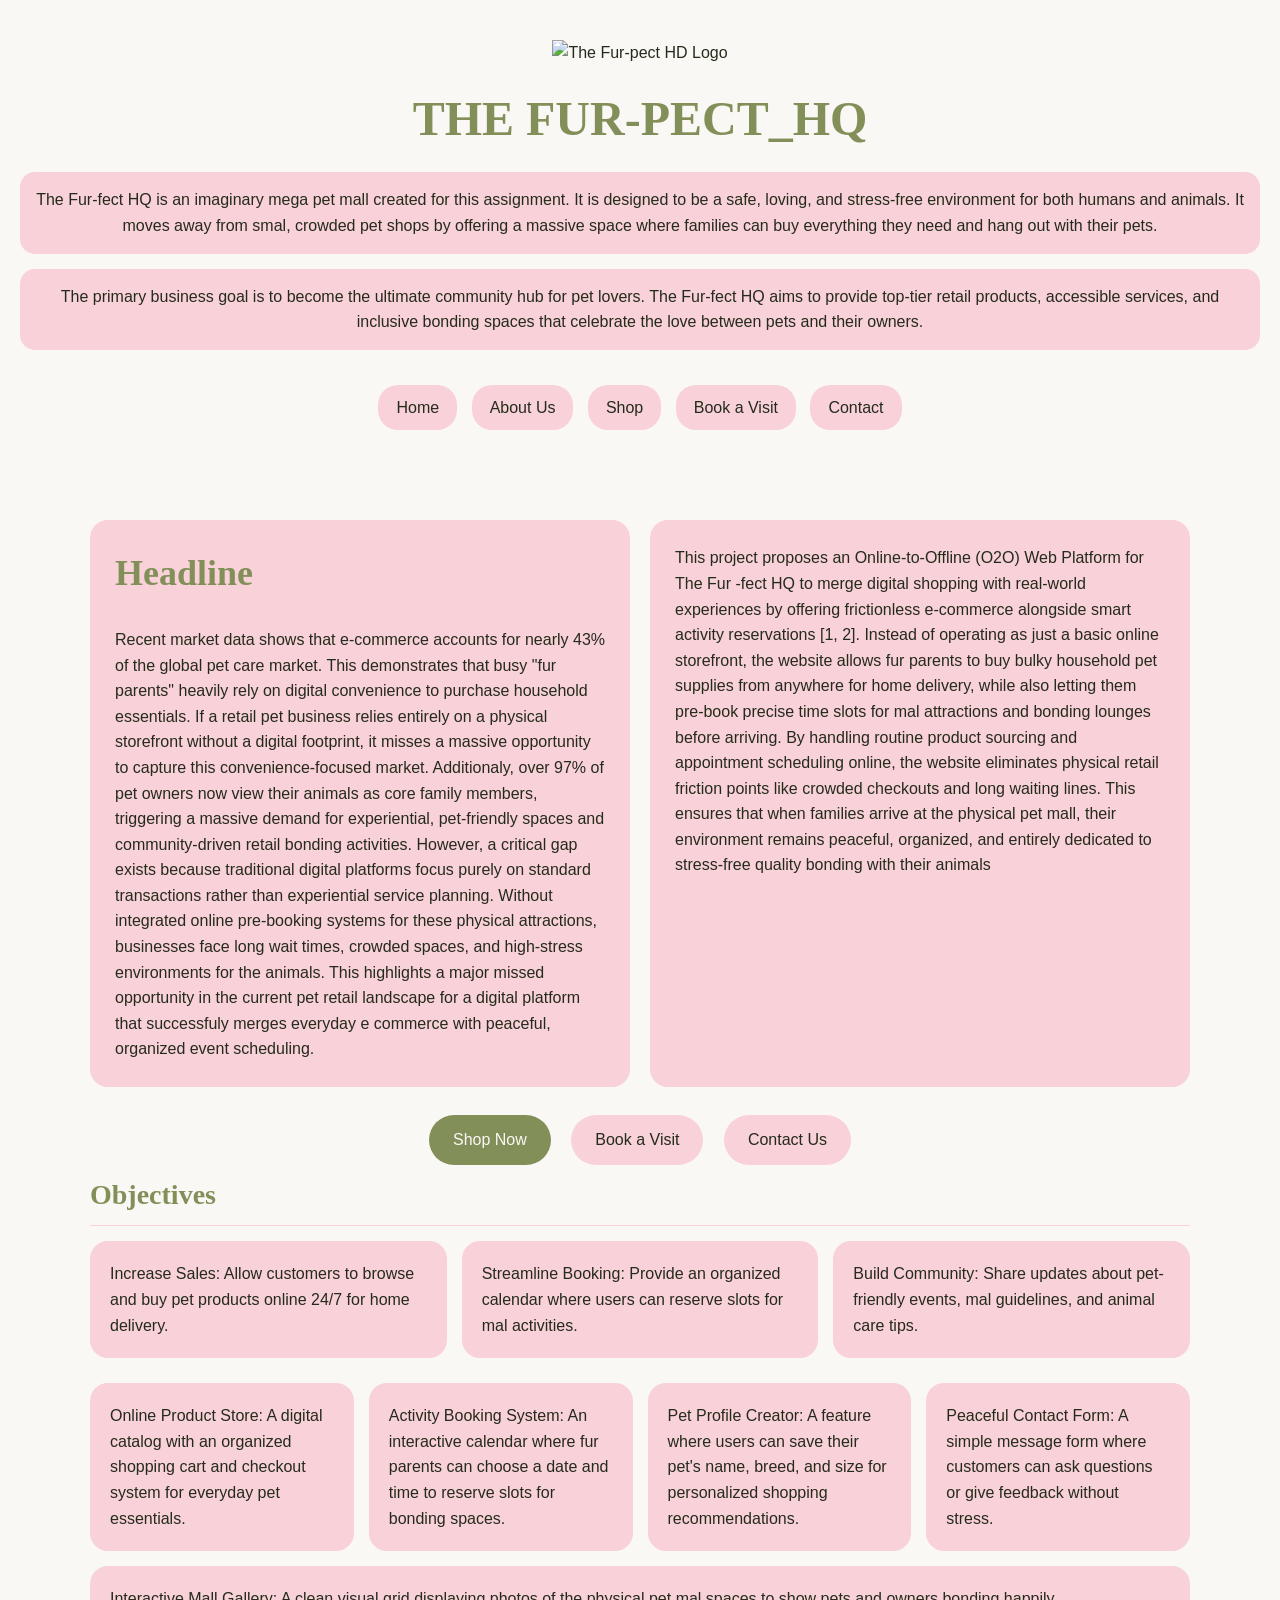
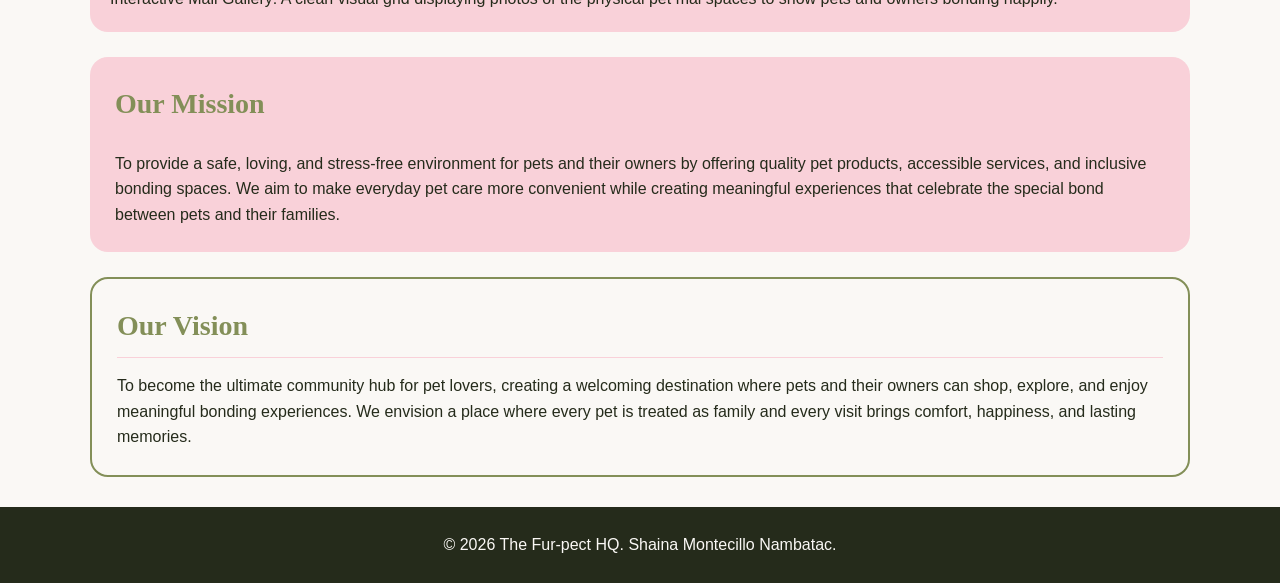
==== index.html.html @ ce0098c0 "Add files via upload" ====
<!DOCTYPE html>
<html lang="en">

<head>
    <meta charset="UTF-8">
    <meta name="viewport" content="width=device-width, initial-scale=1.0">

    <title> THE FUR-PECT_HQ - Pet Mall </title>
    <link rel="preconnect" href="https://fonts.googleapis.com">
    <link href="https://fonts.googleapis.com/css2?family=Cormorant+Garamond:wght@500&display=swap" rel="stylesheet">
    <link rel="stylesheet" href="styles.css">
</head>

<body>

    <header id="top">
            
            <img src="images/logo.png" alt="The Fur-pect HD Logo" width="50">

            <h1> THE FUR-PECT_HQ </h1>
            <p> 
                The Fur-fect HQ is an imaginary mega pet mall created for 
                this assignment. It is designed to be a safe, loving, and stress-free 
                environment for both humans and animals. It moves away from smal, 
                crowded pet shops by offering a massive space where families can buy 
                everything they need and hang out with their pets.
            </p>
            <p>
                The primary business goal is to become the ultimate community 
                hub for pet lovers. The Fur-fect HQ aims to provide top-tier retail products, 
                accessible services, and inclusive bonding spaces that celebrate the love 
                between pets and their owners.
            </p>

        <nav>
            <a href="#home"> Home </a>
            <a href="#about"> About Us </a>
            <a href="#shop"> Shop </a>
            <a href="#book"> Book a Visit </a>
            <a href="#contact"> Contact </a>
        </nav>
    </header>

<main>

    <section id="home" class="hero">

        <div class="hero-headline">
            <h2> Headline </h2>
            <p> 
                Recent market data shows that e-commerce accounts for nearly 43% of 
                the global pet care market. This demonstrates that busy "fur parents" heavily 
                rely on digital convenience to purchase household essentials. If a retail pet 
                business relies entirely on a physical storefront without a digital footprint, it 
                misses a massive opportunity to capture this convenience-focused market.

                Additionaly, over 97% of pet owners now view their animals as core 
                family members, triggering a massive demand for experiential, pet-friendly 
                spaces and community-driven retail bonding activities. However, a critical 
                gap exists because traditional digital platforms focus purely on standard 
                transactions rather than experiential service planning. Without integrated 
                online pre-booking systems for these physical attractions, businesses face 
                long wait times, crowded spaces, and high-stress environments for the 
                animals. This highlights a major missed opportunity in the current pet retail 
                landscape for a digital platform that successfuly merges everyday e
                commerce with peaceful, organized event scheduling.
            </p>
        </div>

        <div class="hero-tagline">
            <p> 
                This project proposes an Online-to-Offline (O2O) Web Platform for The Fur
                -fect HQ to merge digital shopping with real-world experiences by offering 
                frictionless e-commerce alongside smart activity reservations [1, 2]. Instead of 
                operating as just a basic online storefront, the website allows fur parents to 
                buy bulky household pet supplies from anywhere for home delivery, while 
                also letting them pre-book precise time slots for mal attractions and bonding 
                lounges before arriving. By handling routine product sourcing and 
                appointment scheduling online, the website eliminates physical retail friction 
                points like crowded checkouts and long waiting lines. This ensures that when 
                families arrive at the physical pet mall, their environment remains peaceful, 
                organized, and entirely dedicated to stress-free quality bonding with their 
                animals
            </p>
        </div>

        <div class="hero-buttons">
            <a href="shop.html" class="cta-button"> Shop Now </a>
            <a href="booking.html" class="cta-button secondary"> Book a Visit </a>
            <a href="contact.html" class="cta-button secondary"> Contact Us </a>
        </div>
    </section>

    <section id="about" class="about">

        <div class="objective">
            <h3> Objectives </h3>
            <ul>
                <li>
                    <p>
                        <bold>Increase Sales:</bold> 
                        Allow customers to browse and buy pet products online 24/7 for home delivery.
                    </p>
                </li>

                <li>
                    <p>
                        <bold>Streamline Booking:</bold>
                        Provide an organized calendar where users can reserve slots for mal activities.
                    </p>
                </li>

                <li>
                    <p>
                        <bold>Build Community:</bold>
                         Share updates about pet-friendly events, mal guidelines, and animal care tips.
                    </p>
                </li>
            </ul>
        </div>

        <div class="features">
                <p>
                    Online Product Store: A digital catalog with an organized shopping cart and 
                    checkout system for everyday pet essentials.
                </p>
                <p>
                    Activity Booking System: An interactive calendar where fur parents can 
                    choose a date and time to reserve slots for bonding spaces.
                </p>
                <p>
                    Pet Profile Creator: A feature where users can save their pet's name, breed, 
                    and size for personalized shopping recommendations.
                </p>
                <p>
                    Peaceful Contact Form: A simple message form where customers can ask 
                    questions or give feedback without stress.
                </p>
                <p>
                    Interactive Mall Gallery: A clean visual grid displaying photos of the physical 
                    pet mal spaces to show pets and owners bonding happily.
                </p>
        </div>

        <div class="mission">
            <h3> Our Mission </h3>
            <p> To provide a safe, loving, and stress-free environment for pets and their owners by offering quality pet products, accessible services, and inclusive bonding spaces. We aim to make everyday pet care more convenient while creating meaningful experiences that celebrate the special bond between pets and their families.</p>
        </div>

        <div class="vision">
            <h3> Our Vision </h3>
            <p> To become the ultimate community hub for pet lovers, creating a welcoming destination where pets and their owners can shop, explore, and enjoy meaningful bonding experiences. We envision a place where every pet is treated as family and every visit brings comfort, happiness, and lasting memories. </p>
        </div>
</main>

<footer>
    <p>&copy; 2026 The Fur-pect HQ. Shaina Montecillo Nambatac. </p>
</footer>

</body>
</html>
---- styles.css ----
/* BASIC STYLE */
* {
    margin: 0;
    padding: 0;
}

body {
    background-color: #faf8f5;
    color: #252b1b;
    font-family: Arial, sans-serif;
    line-height: 1.6;
}

h1, h2, h3 {
    color: #838f58;
    font-family: Georgia, serif;
}

a {
    text-decoration: none;
    color: #252b1b;
}


/* HEADER */

#top img {
    width: 150px;
    height: auto;
    margin-bottom: 15px;
}

#top {
    text-align: center;
    padding: 40px 20px;
}

#top h1 {
    font-size: 48px;
    margin-bottom: 15px;
}

#top p {
    background-color: #f9d1d9;
    padding: 15px;
    border-radius: 15px;
    margin-bottom: 15px;
}


/* NAVIGATION */
nav {
    text-align: center;
    padding: 15px;
}

nav a {
    display: inline-block;
    background-color: #f9d1d9;
    padding: 10px 18px;
    margin: 5px;
    border-radius: 20px;
}

nav a:hover {
    background-color: #838f58;
    color: #faf8f5;
}


/* BUTTONS */
.cta-button {
    display: inline-block;
    background-color: #838f58;
    color: #faf8f5;
    padding: 12px 24px;
    margin: 8px;
    border-radius: 25px;
}

.cta-button:hover {
    background-color: #252b1b;
}

.cta-button.secondary {
    background-color: #f9d1d9;
    color: #252b1b;
}


/* MAIN CONTENT */
main {
    max-width: 1100px;
    margin: auto;
    padding: 30px;
}

main h2, main h3 {
    margin-bottom: 15px;
    padding-bottom: 8px;
    border-bottom: 1px solid #f9d1d9;
}

main h2 {
    font-size: 36px;
}

main h3 {
    font-size: 28px;
}


/* HERO SECTION */
.hero {
    display: flex;
    flex-wrap: wrap;
    gap: 20px;
}

.hero-headline, .hero-tagline {
    flex: 1;
    min-width: 250px;
    background-color: #f9d1d9;
    padding: 25px;
    border-radius: 18px;
}

.hero-buttons {
    width: 100%;
    text-align: center;
}


/* OBJECTIVES */
.objective ul {
    display: flex;
    flex-wrap: wrap;
    gap: 15px;
    list-style: none;
}

.objective li {
    flex: 1;
    min-width: 200px;
    background-color: #f9d1d9;
    padding: 20px;
    border-radius: 18px;
}

.objective strong {
    display: block;
    margin-bottom: 8px;
}


/* FEATURES */
.features {
    display: flex;
    flex-wrap: wrap;
    gap: 15px;
    margin-top: 25px;
}

.features p {
    flex: 1;
    min-width: 180px;
    background-color: #f9d1d9;
    padding: 20px;
    border-radius: 18px;
}


/* MISSION AND VISION */
.mission, .vision {
    margin-top: 25px;
    padding: 25px;
    border-radius: 18px;
}

.mission {
    background-color: #f9d1d9;
}

.vision {
    background-color: #faf8f5;
    border: 2px solid #838f58;
}


/* FOOTER */
footer {
    background-color: #252b1b;
    color: #faf8f5;
    text-align: center;
    padding: 25px;
}


/* HOVER EFFECTS */
.hero-headline:hover,
.hero-tagline:hover,
.objective li:hover,
.features p:hover {
    background-color: #f6c4d0;
}


/* MOBILE VIEW */
@media (max-width: 700px) {
    #top h1 {
        font-size: 36px;
    }

    main {
        padding: 20px;
    }

    .hero {
        display: block;
    }

    .hero-headline, .hero-tagline {
        margin-bottom: 15px;
    }
}
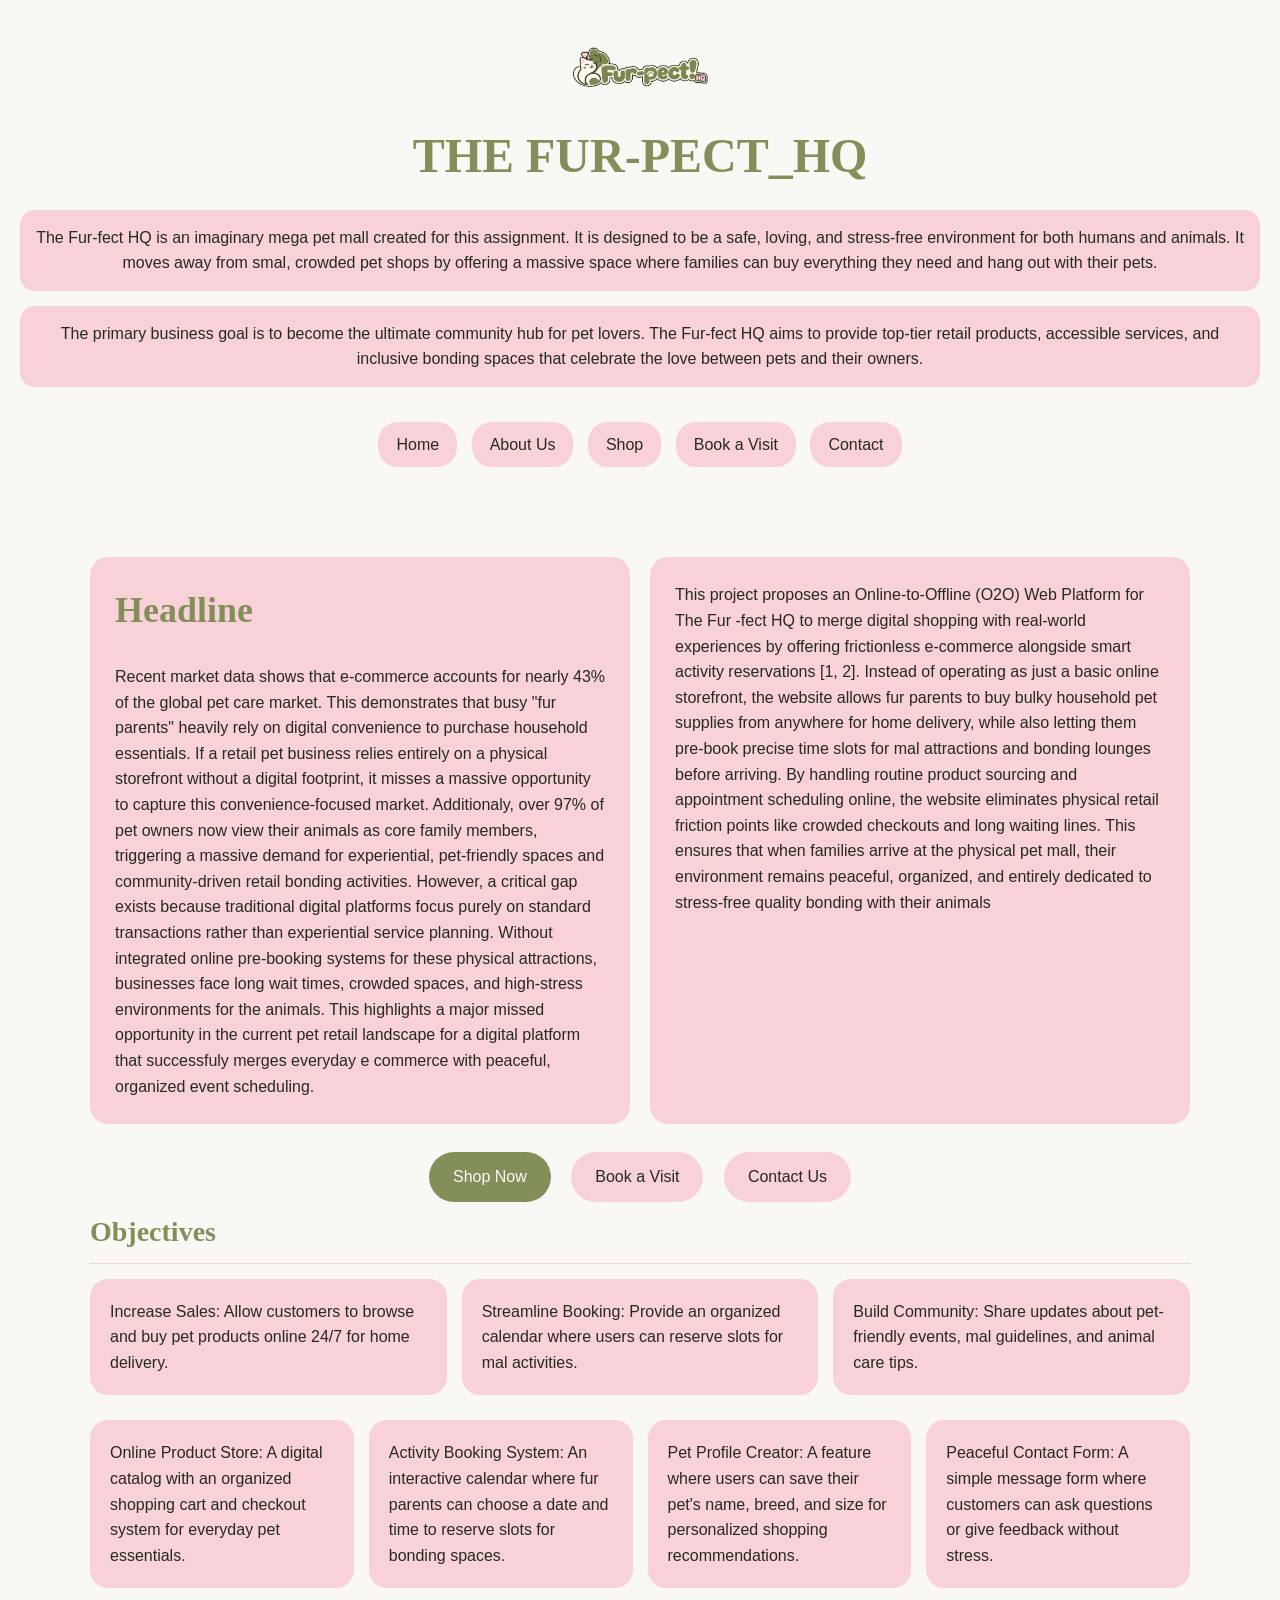
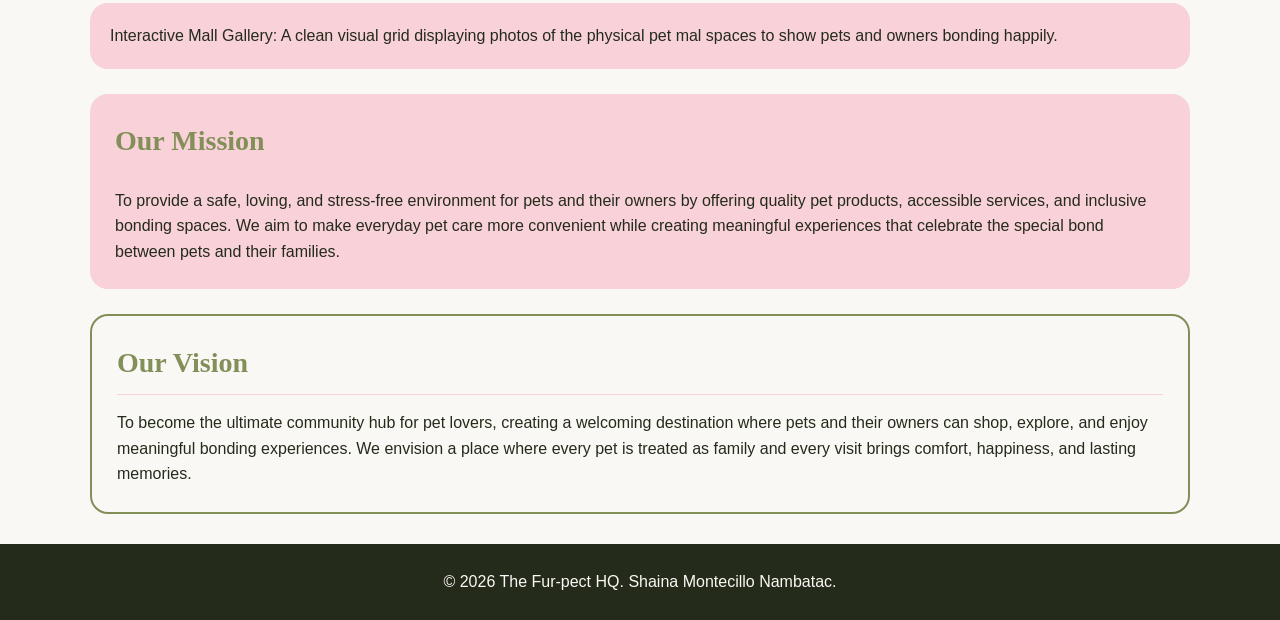
==== commit 187ef0a0: "add images" ====
--- a/index.html.html
+++ b/index.html.html
@@ -8,7 +8,7 @@
     <title> THE FUR-PECT_HQ - Pet Mall </title>
     <link rel="preconnect" href="https://fonts.googleapis.com">
     <link href="https://fonts.googleapis.com/css2?family=Cormorant+Garamond:wght@500&display=swap" rel="stylesheet">
-    <link rel="stylesheet" href="styles.css">
+    <link rel="stylesheet" href="css/styles.css">
 </head>
 
 <body>
--- a/css/styles.css
+++ b/css/styles.css
@@ -0,0 +1,225 @@
+/* BASIC STYLE */
+* {
+    margin: 0;
+    padding: 0;
+}
+
+body {
+    background-color: #faf8f5;
+    color: #252b1b;
+    font-family: Arial, sans-serif;
+    line-height: 1.6;
+}
+
+h1, h2, h3 {
+    color: #838f58;
+    font-family: Georgia, serif;
+}
+
+a {
+    text-decoration: none;
+    color: #252b1b;
+}
+
+
+/* HEADER */
+
+#top img {
+    width: 150px;
+    height: auto;
+    margin-bottom: 15px;
+}
+
+#top {
+    text-align: center;
+    padding: 40px 20px;
+}
+
+#top h1 {
+    font-size: 48px;
+    margin-bottom: 15px;
+}
+
+#top p {
+    background-color: #f9d1d9;
+    padding: 15px;
+    border-radius: 15px;
+    margin-bottom: 15px;
+}
+
+
+/* NAVIGATION */
+nav {
+    text-align: center;
+    padding: 15px;
+}
+
+nav a {
+    display: inline-block;
+    background-color: #f9d1d9;
+    padding: 10px 18px;
+    margin: 5px;
+    border-radius: 20px;
+}
+
+nav a:hover {
+    background-color: #838f58;
+    color: #faf8f5;
+}
+
+
+/* BUTTONS */
+.cta-button {
+    display: inline-block;
+    background-color: #838f58;
+    color: #faf8f5;
+    padding: 12px 24px;
+    margin: 8px;
+    border-radius: 25px;
+}
+
+.cta-button:hover {
+    background-color: #252b1b;
+}
+
+.cta-button.secondary {
+    background-color: #f9d1d9;
+    color: #252b1b;
+}
+
+
+/* MAIN CONTENT */
+main {
+    max-width: 1100px;
+    margin: auto;
+    padding: 30px;
+}
+
+main h2, main h3 {
+    margin-bottom: 15px;
+    padding-bottom: 8px;
+    border-bottom: 1px solid #f9d1d9;
+}
+
+main h2 {
+    font-size: 36px;
+}
+
+main h3 {
+    font-size: 28px;
+}
+
+
+/* HERO SECTION */
+.hero {
+    display: flex;
+    flex-wrap: wrap;
+    gap: 20px;
+}
+
+.hero-headline, .hero-tagline {
+    flex: 1;
+    min-width: 250px;
+    background-color: #f9d1d9;
+    padding: 25px;
+    border-radius: 18px;
+}
+
+.hero-buttons {
+    width: 100%;
+    text-align: center;
+}
+
+
+/* OBJECTIVES */
+.objective ul {
+    display: flex;
+    flex-wrap: wrap;
+    gap: 15px;
+    list-style: none;
+}
+
+.objective li {
+    flex: 1;
+    min-width: 200px;
+    background-color: #f9d1d9;
+    padding: 20px;
+    border-radius: 18px;
+}
+
+.objective strong {
+    display: block;
+    margin-bottom: 8px;
+}
+
+
+/* FEATURES */
+.features {
+    display: flex;
+    flex-wrap: wrap;
+    gap: 15px;
+    margin-top: 25px;
+}
+
+.features p {
+    flex: 1;
+    min-width: 180px;
+    background-color: #f9d1d9;
+    padding: 20px;
+    border-radius: 18px;
+}
+
+
+/* MISSION AND VISION */
+.mission, .vision {
+    margin-top: 25px;
+    padding: 25px;
+    border-radius: 18px;
+}
+
+.mission {
+    background-color: #f9d1d9;
+}
+
+.vision {
+    background-color: #faf8f5;
+    border: 2px solid #838f58;
+}
+
+
+/* FOOTER */
+footer {
+    background-color: #252b1b;
+    color: #faf8f5;
+    text-align: center;
+    padding: 25px;
+}
+
+
+/* HOVER EFFECTS */
+.hero-headline:hover,
+.hero-tagline:hover,
+.objective li:hover,
+.features p:hover {
+    background-color: #f6c4d0;
+}
+
+
+/* MOBILE VIEW */
+@media (max-width: 700px) {
+    #top h1 {
+        font-size: 36px;
+    }
+
+    main {
+        padding: 20px;
+    }
+
+    .hero {
+        display: block;
+    }
+
+    .hero-headline, .hero-tagline {
+        margin-bottom: 15px;
+    }
+}
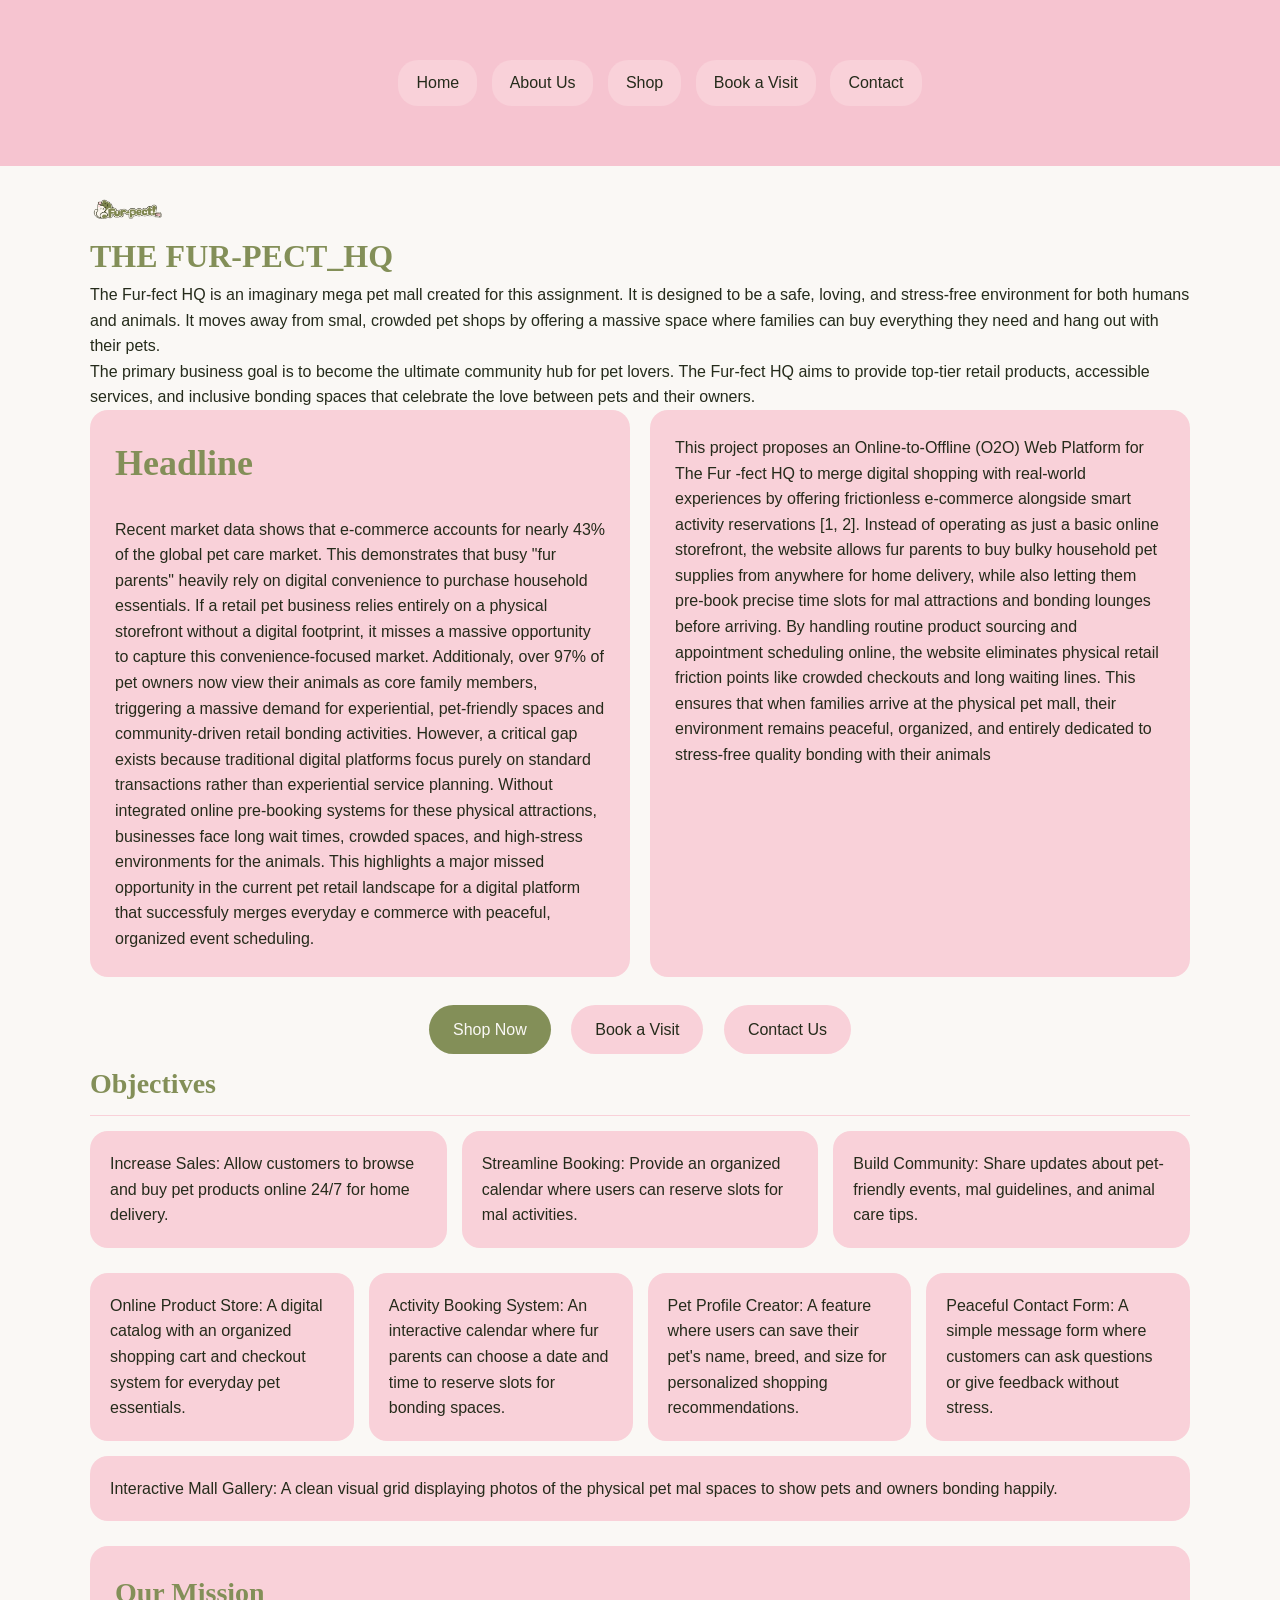
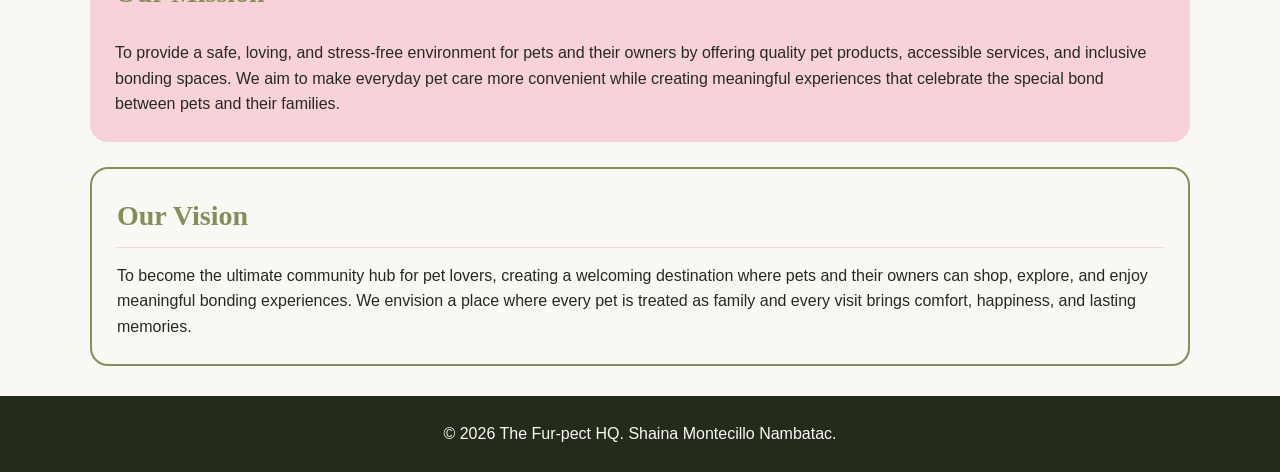
==== commit a6f3a205: "home update(top)" ====
--- a/index.html.html
+++ b/index.html.html
@@ -15,9 +15,20 @@
 
     <header id="top">
             
-            <img src="images/logo.png" alt="The Fur-pect HD Logo" width="50">
+        <nav>
+            <a href="#home"> Home </a>
+            <a href="#about"> About Us </a>
+            <a href="#shop"> Shop </a>
+            <a href="#book"> Book a Visit </a>
+            <a href="#contact"> Contact </a>
+        </nav>
+    </header>
 
-            <h1> THE FUR-PECT_HQ </h1>
+<main>
+    
+    <img src="images/logo.png" alt="The Fur-pect HD Logo" width="75">
+
+    <h1> THE FUR-PECT_HQ </h1>
             <p> 
                 The Fur-fect HQ is an imaginary mega pet mall created for 
                 this assignment. It is designed to be a safe, loving, and stress-free 
@@ -31,17 +42,6 @@
                 accessible services, and inclusive bonding spaces that celebrate the love 
                 between pets and their owners.
             </p>
-
-        <nav>
-            <a href="#home"> Home </a>
-            <a href="#about"> About Us </a>
-            <a href="#shop"> Shop </a>
-            <a href="#book"> Book a Visit </a>
-            <a href="#contact"> Contact </a>
-        </nav>
-    </header>
-
-<main>
 
     <section id="home" class="hero">
 
--- a/css/styles.css
+++ b/css/styles.css
@@ -11,6 +11,18 @@
     line-height: 1.6;
 }
 
+#top h1 {
+    font-size: 48px;
+    margin-bottom: 15px;
+}
+
+#top p {
+    background-color: #f9d1d9;
+    padding: 15px;
+    border-radius: 15px;
+    margin-bottom: 15px;
+}
+
 h1, h2, h3 {
     color: #838f58;
     font-family: Georgia, serif;
@@ -31,22 +43,13 @@
 }
 
 #top {
-    text-align: center;
+    background-color: #f6c4d0;
     padding: 40px 20px;
-}
-
-#top h1 {
-    font-size: 48px;
-    margin-bottom: 15px;
-}
-
-#top p {
-    background-color: #f9d1d9;
-    padding: 15px;
-    border-radius: 15px;
-    margin-bottom: 15px;
-}
-
+    position: sticky;
+    top: 0;
+    width: 100%;
+    z-index: 1000;
+}
 
 /* NAVIGATION */
 nav {
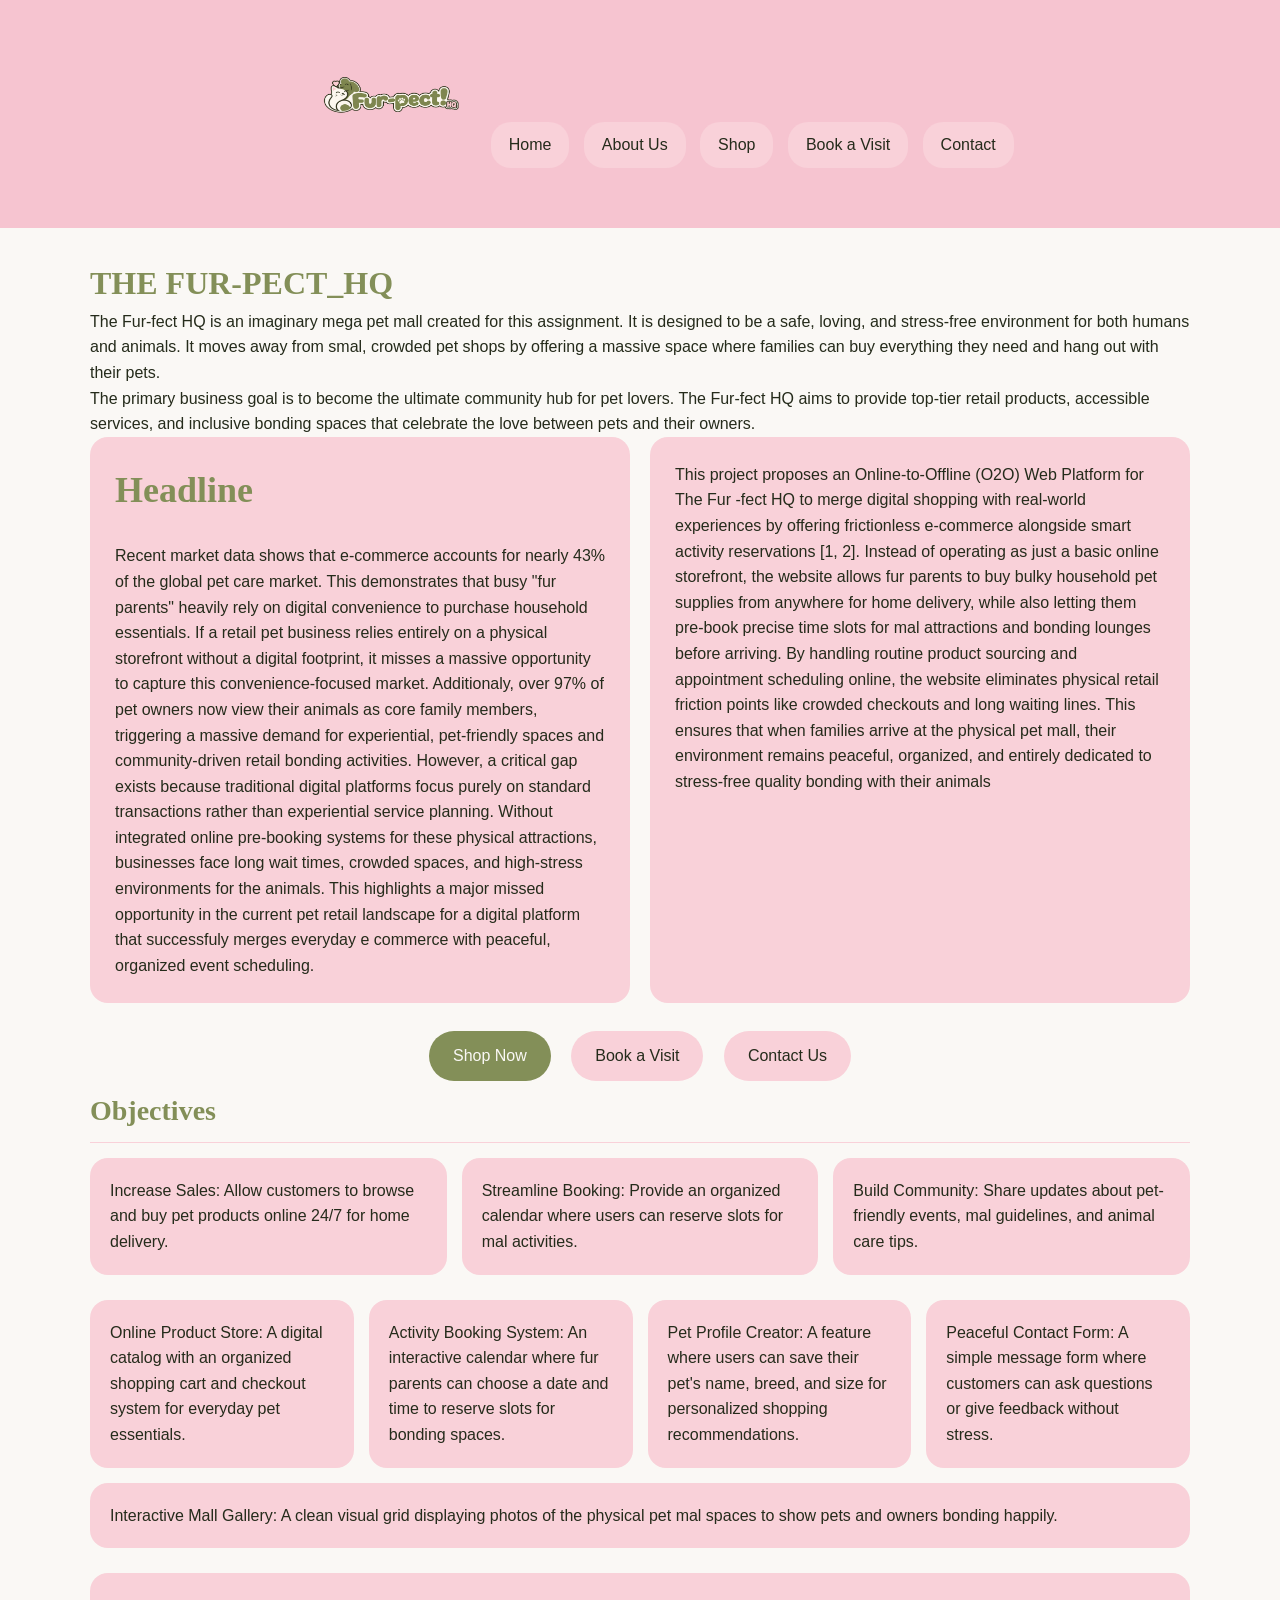
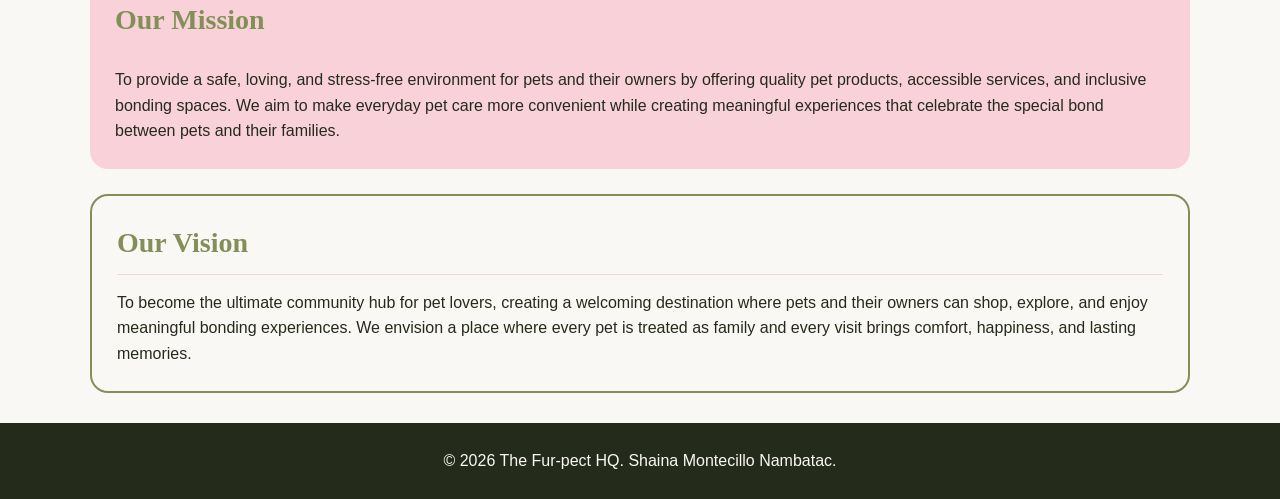
==== commit 71925b0b: "header update to sticky" ====
--- a/index.html.html
+++ b/index.html.html
@@ -14,8 +14,10 @@
 <body>
 
     <header id="top">
-            
+
         <nav>
+            <img src="images/logo.png" alt="The Fur-pect HD Logo" width="150" height="50">
+
             <a href="#home"> Home </a>
             <a href="#about"> About Us </a>
             <a href="#shop"> Shop </a>
@@ -25,8 +27,6 @@
     </header>
 
 <main>
-    
-    <img src="images/logo.png" alt="The Fur-pect HD Logo" width="75">
 
     <h1> THE FUR-PECT_HQ </h1>
             <p> 
@@ -42,6 +42,7 @@
                 accessible services, and inclusive bonding spaces that celebrate the love 
                 between pets and their owners.
             </p>
+
 
     <section id="home" class="hero">
 
--- a/css/styles.css
+++ b/css/styles.css
@@ -33,22 +33,27 @@
     color: #252b1b;
 }
 
-
 /* HEADER */
 
 #top img {
     width: 150px;
-    height: auto;
-    margin-bottom: 15px;
+    height: 50px;
+    margin-bottom: 15px;
+    padding: 15px;
+    border-radius: 10px;
+    z-index: 1000;
+    position: sticky;
 }
 
 #top {
     background-color: #f6c4d0;
     padding: 40px 20px;
+    width: 100%;
+    z-index: 1000;
     position: sticky;
     top: 0;
-    width: 100%;
-    z-index: 1000;
+    align-items: center;
+    text-align: center;
 }
 
 /* NAVIGATION */
